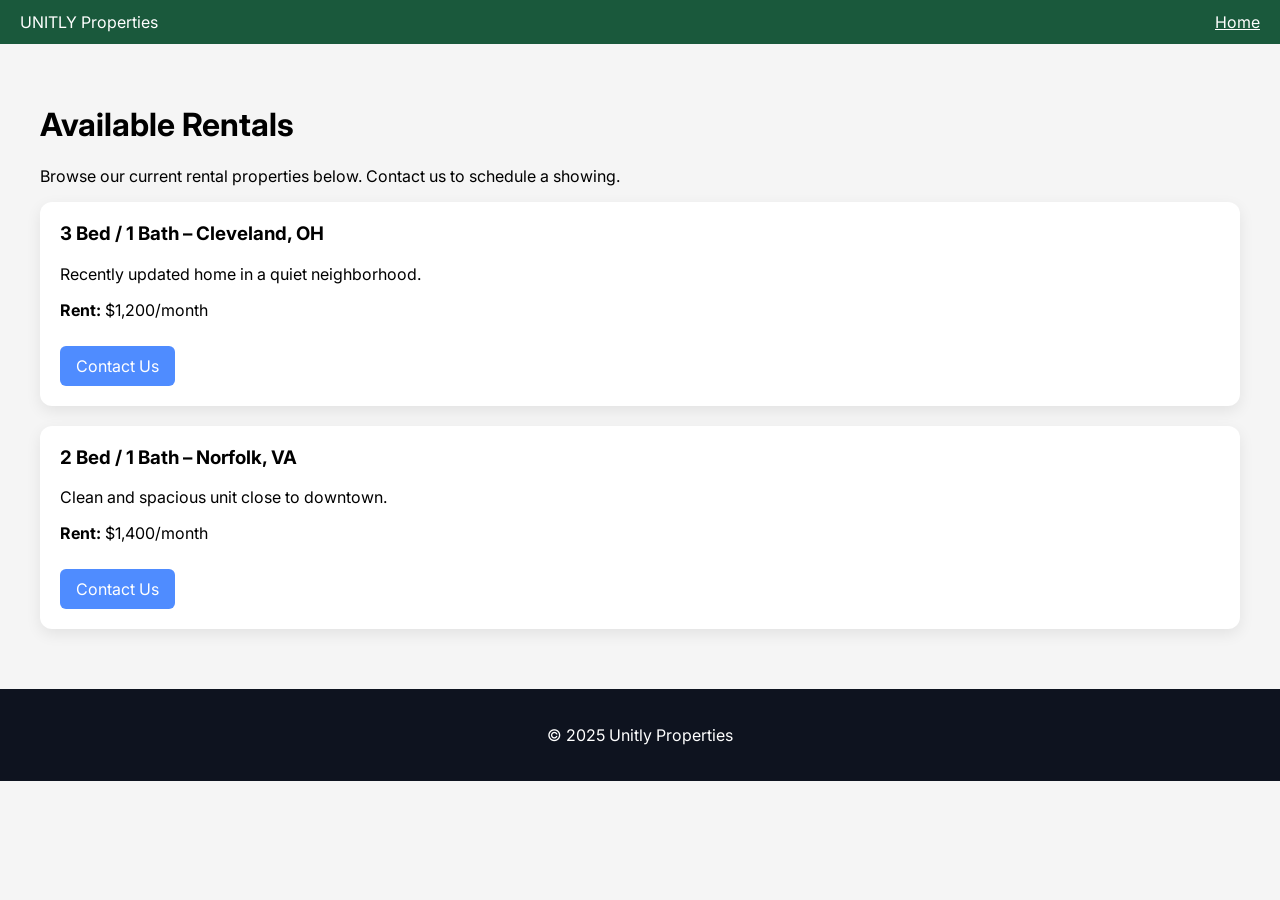
==== rentals.html @ af8a169a "Create rentals.html" ====
<!DOCTYPE html>
<html lang="en">
<head>
  <meta name="description" content="Browse available rental properties from Unitly Properties.">
  <meta charset="UTF-8" />
  <meta name="viewport" content="width=device-width, initial-scale=1.0" />
  <title>Available Rentals | Unitly Properties</title>

  <link rel="icon" href="/logo.png" type="image/png">
  <link href="https://fonts.googleapis.com/css2?family=Inter:wght@300;400;600;700&display=swap" rel="stylesheet">

  <style>
    body {
      margin: 0;
      font-family: 'Inter', sans-serif;
      background: #f5f5f5;
    }

    header {
      background: #1a593c;
      padding: 12px 20px;
      display: flex;
      justify-content: space-between;
      color: white;
    }

    .container {
      padding: 40px;
    }

    .property {
      background: white;
      padding: 20px;
      margin-bottom: 20px;
      border-radius: 12px;
      box-shadow: 0 5px 15px rgba(0,0,0,0.08);
    }

    .property h3 {
      margin-top: 0;
    }

    .cta {
      display: inline-block;
      margin-top: 10px;
      background: #4f8cff;
      color: white;
      padding: 10px 16px;
      border-radius: 6px;
      text-decoration: none;
    }

    footer {
      text-align: center;
      padding: 20px;
      background: #0e131f;
      color: white;
    }
  </style>
</head>

<body>

<header>
  <div>UNITLY Properties</div>
  <a href="/" style="color:white;">Home</a>
</header>

<div class="container">
  <h1>Available Rentals</h1>
  <p>Browse our current rental properties below. Contact us to schedule a showing.</p>

  <!-- PROPERTY -->
  <div class="property">
    <h3>3 Bed / 1 Bath – Cleveland, OH</h3>
    <p>Recently updated home in a quiet neighborhood.</p>
    <p><strong>Rent:</strong> $1,200/month</p>
    <a class="cta" href="mailto:your@email.com">Contact Us</a>
  </div>

  <!-- Duplicate this block for more properties -->

  <div class="property">
    <h3>2 Bed / 1 Bath – Norfolk, VA</h3>
    <p>Clean and spacious unit close to downtown.</p>
    <p><strong>Rent:</strong> $1,400/month</p>
    <a class="cta" href="mailto:your@email.com">Contact Us</a>
  </div>

</div>

<footer>
  <p>© 2025 Unitly Properties</p>
</footer>

</body>
</html>
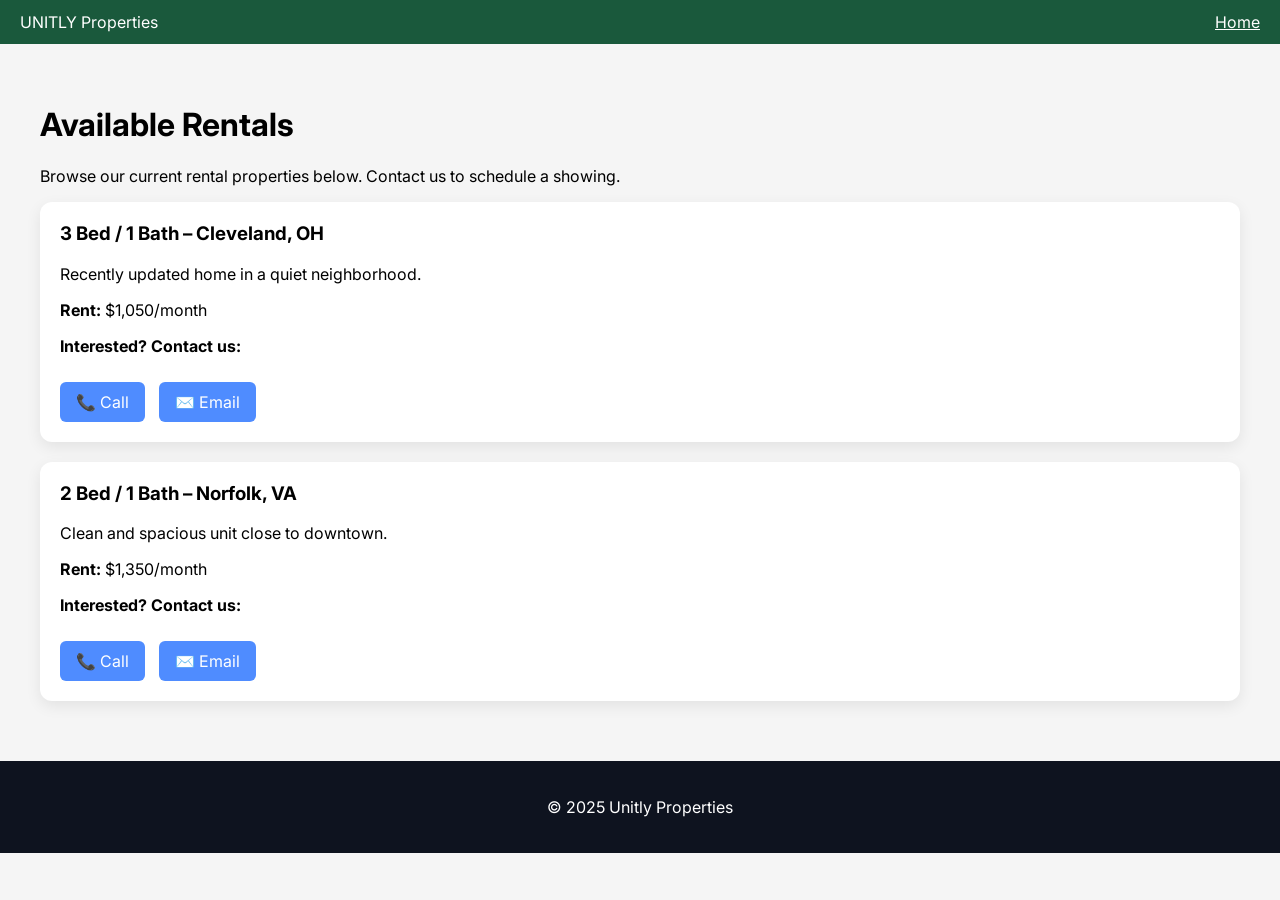
==== commit 6151b83a: "Update rentals.html" ====
--- a/rentals.html
+++ b/rentals.html
@@ -74,8 +74,10 @@
   <div class="property">
     <h3>3 Bed / 1 Bath – Cleveland, OH</h3>
     <p>Recently updated home in a quiet neighborhood.</p>
-    <p><strong>Rent:</strong> $1,200/month</p>
-    <a class="cta" href="mailto:your@email.com">Contact Us</a>
+    <p><strong>Rent:</strong> $1,050/month</p>
+    <p><strong>Interested? Contact us:</strong></p>
+    <a class="cta" href="tel:+13303538550">📞 Call</a>
+    <a class="cta" href="mailto:unitlyproperties@gmail.com" style="margin-left:10px;">✉️ Email</a>
   </div>
 
   <!-- Duplicate this block for more properties -->
@@ -83,8 +85,10 @@
   <div class="property">
     <h3>2 Bed / 1 Bath – Norfolk, VA</h3>
     <p>Clean and spacious unit close to downtown.</p>
-    <p><strong>Rent:</strong> $1,400/month</p>
-    <a class="cta" href="mailto:your@email.com">Contact Us</a>
+    <p><strong>Rent:</strong> $1,350/month</p>
+    <p><strong>Interested? Contact us:</strong></p>
+    <a class="cta" href="tel:+13303538550">📞 Call</a>
+    <a class="cta" href="mailto:unitlyproperties@gmail.com" style="margin-left:10px;">✉️ Email</a>
   </div>
 
 </div>
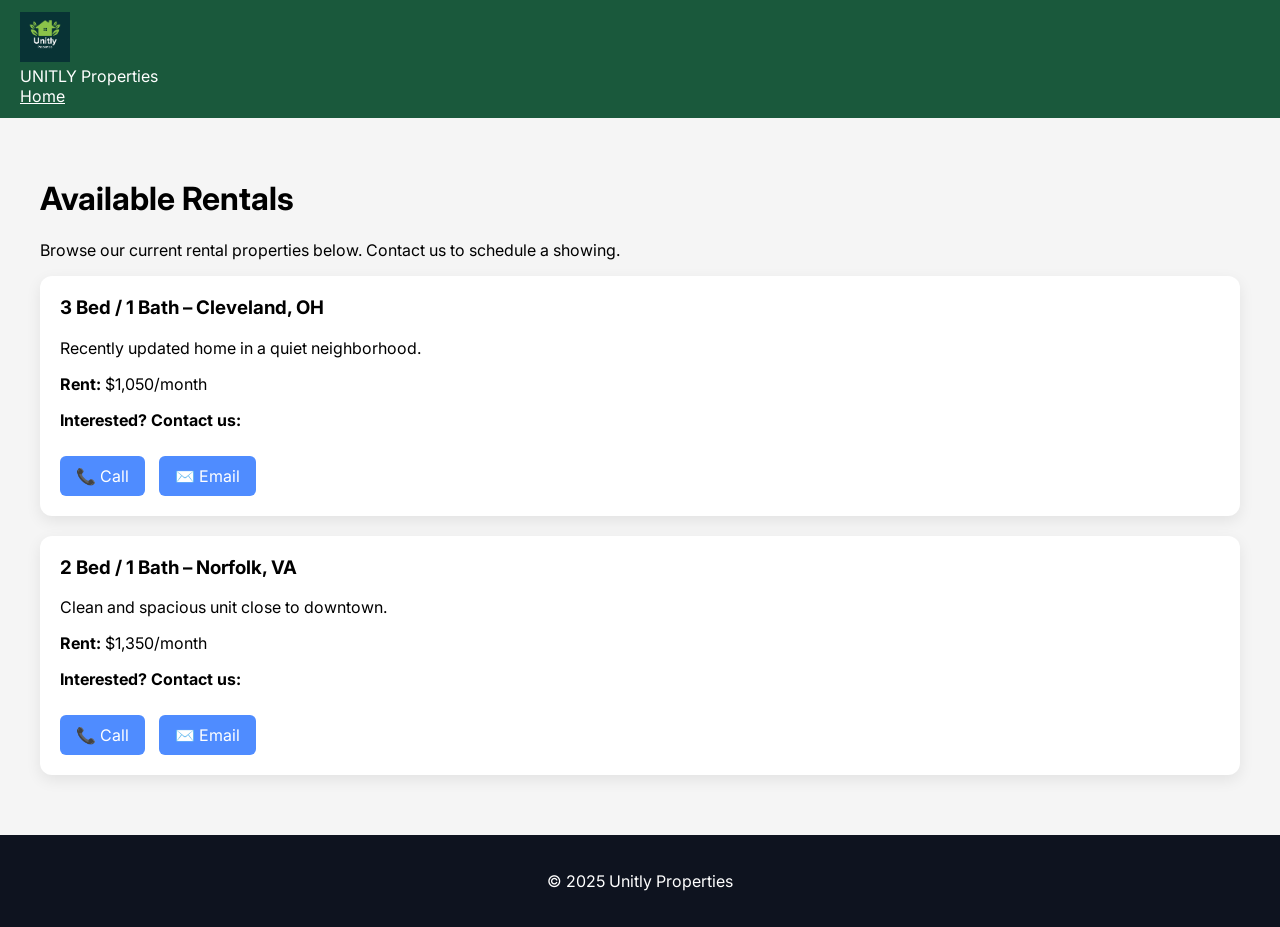
==== commit 0208cb0a: "Update rentals.html" ====
--- a/rentals.html
+++ b/rentals.html
@@ -56,12 +56,28 @@
       background: #0e131f;
       color: white;
     }
+    .logo img {
+      height: 50px;
+    }
+
+    .logo span {
+      font-family: 'Montserrat', sans-serif;
+      font-size: 32px;
+      font-weight: 450;
+      letter-spacing: 2px;
+      text-transform: uppercase;
+      color: white;
+    }
   </style>
 </head>
 
 <body>
 
 <header>
+  <div class="logo">
+    <a href="/">
+      <img src="/logo.png" alt="Unitly Properties Logo" class="logo">
+    </a>
   <div>UNITLY Properties</div>
   <a href="/" style="color:white;">Home</a>
 </header>
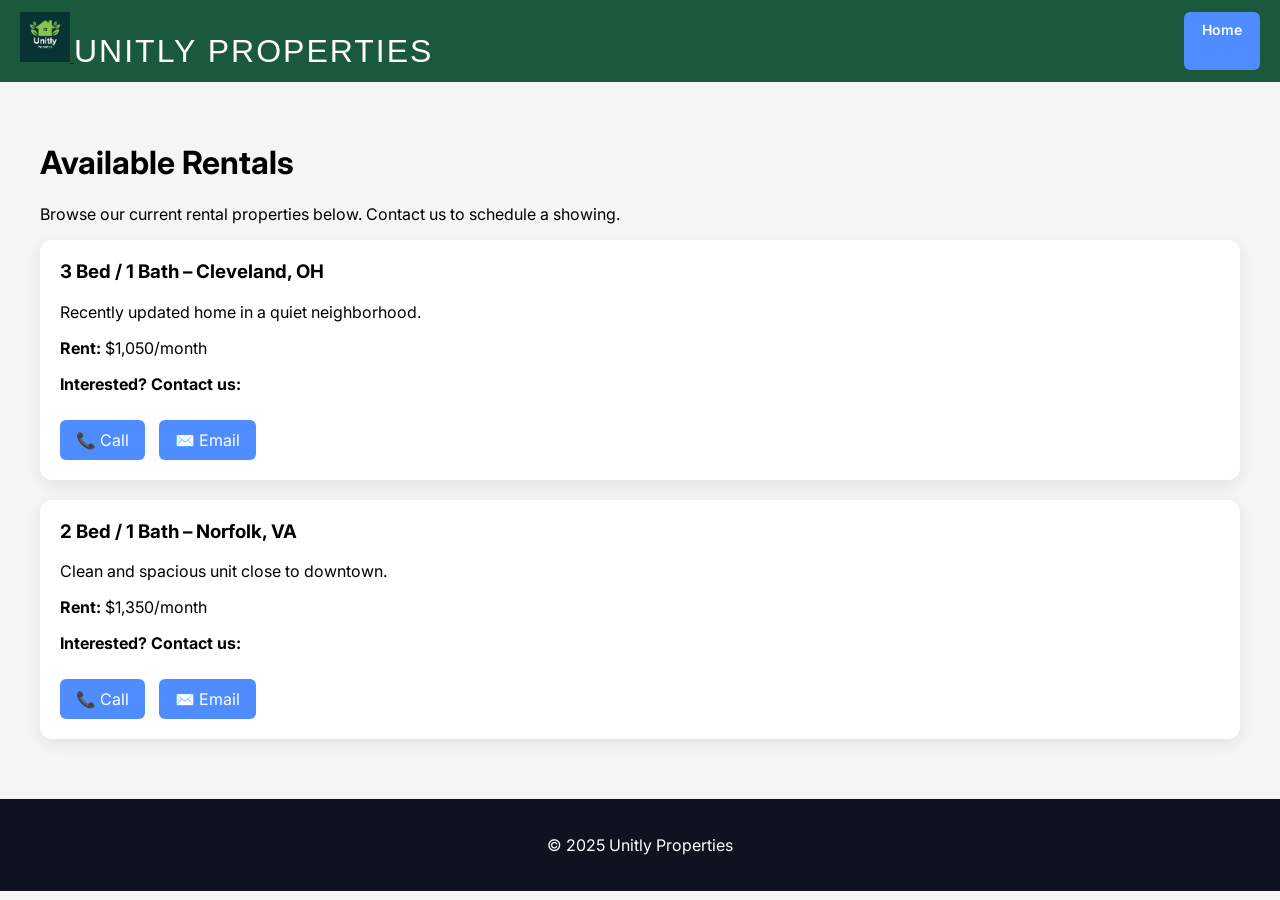
==== commit b86f104f: "Update rentals.html" ====
--- a/rentals.html
+++ b/rentals.html
@@ -49,6 +49,15 @@
       border-radius: 6px;
       text-decoration: none;
     }
+    .cta-btn {
+      background: #4f8cff;
+      padding: 9px 18px;
+      border-radius: 6px;
+      color: white;
+      text-decoration: none;
+      font-weight: 600;
+      font-size: 14px;
+    }
 
     footer {
       text-align: center;
@@ -72,14 +81,14 @@
 </head>
 
 <body>
-
 <header>
   <div class="logo">
     <a href="/">
       <img src="/logo.png" alt="Unitly Properties Logo" class="logo">
     </a>
-  <div>UNITLY Properties</div>
-  <a href="/" style="color:white;">Home</a>
+    <span>UNITLY Properties</span>
+  </div>
+  <a class="cta-btn" href="/">Home</a>
 </header>
 
 <div class="container">
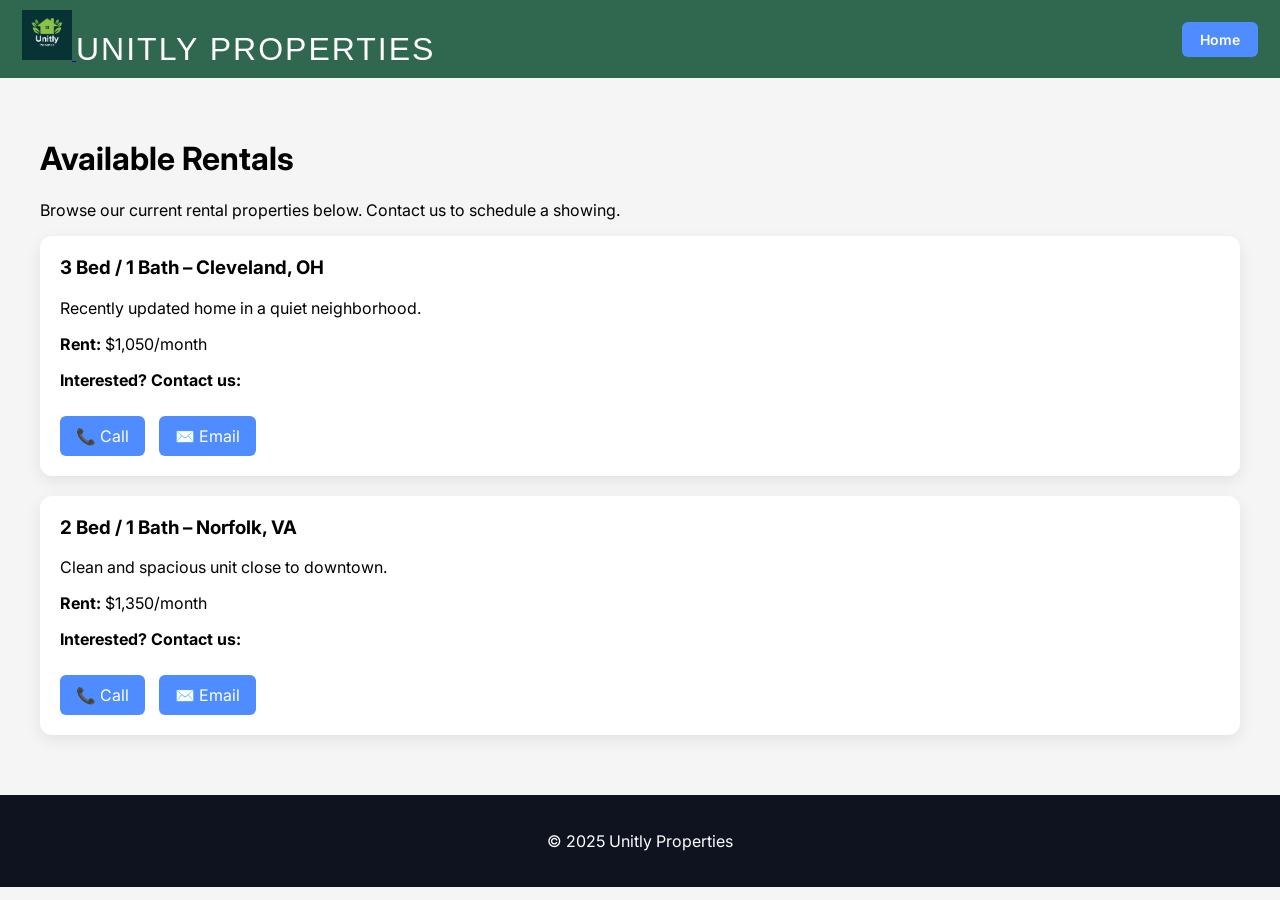
==== commit d869d777: "Update rentals.html" ====
--- a/rentals.html
+++ b/rentals.html
@@ -15,13 +15,17 @@
       font-family: 'Inter', sans-serif;
       background: #f5f5f5;
     }
-
-    header {
-      background: #1a593c;
-      padding: 12px 20px;
+    
+     header {
+      background: rgba(26, 89, 60, 0.9);
+      padding: 10px 22px;
       display: flex;
       justify-content: space-between;
+      align-items: center;
       color: white;
+      position: sticky;
+      top: 0;
+      z-index: 10;
     }
 
     .container {
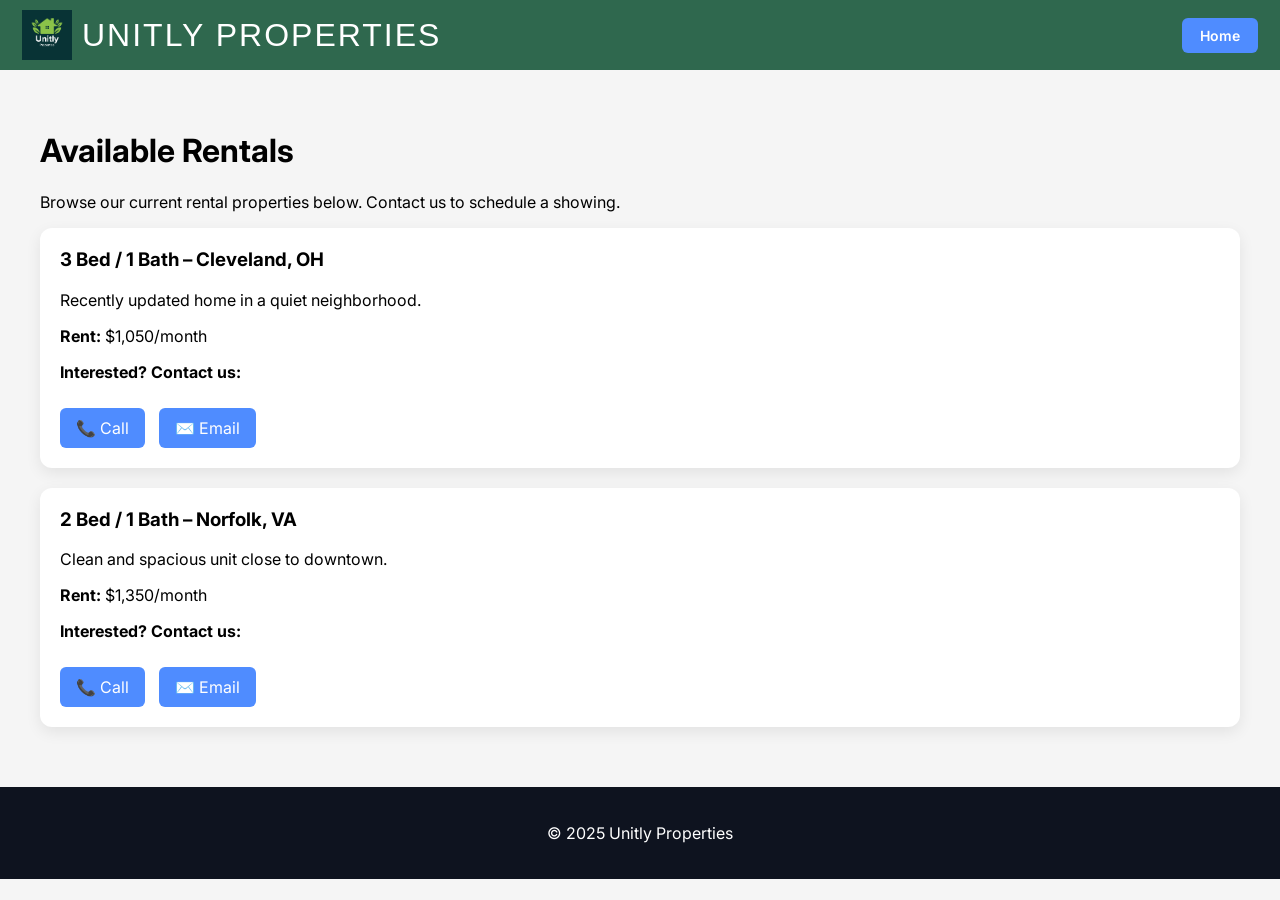
==== commit 4b3dc312: "Update rentals.html" ====
--- a/rentals.html
+++ b/rentals.html
@@ -80,6 +80,8 @@
       letter-spacing: 2px;
       text-transform: uppercase;
       color: white;
+      display: flex;
+      align-items: center;
     }
   </style>
 </head>
@@ -87,10 +89,10 @@
 <body>
 <header>
   <div class="logo">
-    <a href="/">
-      <img src="/logo.png" alt="Unitly Properties Logo" class="logo">
+    <a href="/" style="display:flex; align-items:center; gap:10px; text-decoration:none;">
+      <img src="/logo.png" alt="Unitly Properties Logo">
+      <span>UNITLY Properties</span>
     </a>
-    <span>UNITLY Properties</span>
   </div>
   <a class="cta-btn" href="/">Home</a>
 </header>
